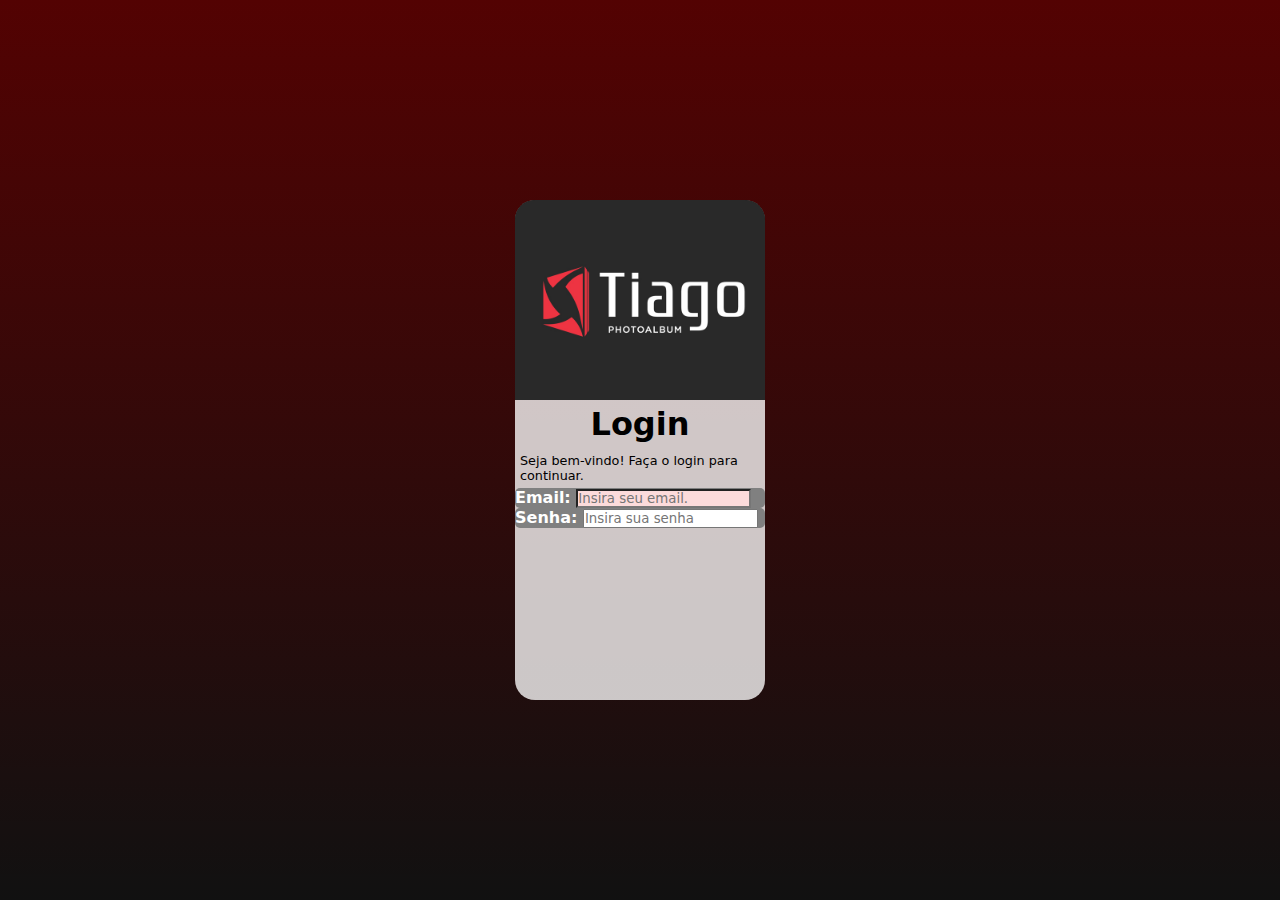
==== login.html @ 72720b72 "criando projeto" ====
<!DOCTYPE html>
<html lang="Pt-br">
<head>
    <meta charset="UTF-8">
    <meta name="viewport" content="width=device-width, initial-scale=1.0">
    <title>Tiago PhotoAlbum</title>
    <link rel="shortcut icon" href="imagens/favicon.ico" type="image/x-icon">
    <link rel="stylesheet" href="estilos/main.css">
    <link rel="stylesheet" href="estilos/mediaq.css">
</head>
<body>
    <section>
        <div id="imagem">

        </div>

        <div id="login">

            <h1>Login</h1>
            <p>Seja bem-vindo! Faça o login para continuar.</p>

            <div class="email">

                <label for="iemail">Email:</label>
                <input type="email" name="email" id="iemail" required placeholder="Insira seu email." >

            </div>


            <div id="asenha" class="email">
                <label for="isenha">Senha:</label>
                <input type="password" name="senha" id="isenha" required minlength="6" maxlength="20" placeholder="Insira sua senha">
            </div>
        






        </div>
    </section>
    
</body>
</html>
---- estilos/main.css ----
@charset "UTF-8";

*{
    font-family: system-ui, -apple-system, BlinkMacSystemFont, 'Segoe UI', Roboto, Oxygen, Ubuntu, Cantarell, 'Open Sans', 'Helvetica Neue', sans-serif;

    margin: 0px;
    padding: 0px;
}

html{
    height: 100vh;
    width: 100vw;
    background-image: linear-gradient(to bottom,rgb(83, 2, 2), rgba(0, 0, 0, 0.932));
    position: relative;
}

section{

    background-color: rgba(255, 255, 255, 0.774);
    border-radius: 20px;
    width: 250px;
    height: 500px;
    overflow: hidden;
    

    position: absolute;
    top: 50%;
    left: 50%;

    transform: translate(-50%,-50%);



}
div#imagem{
    display: block;
    background-color: #000000;
    background-image: url(../imagens/Logo.jpg);
    height: 200px;
    background-size: cover;
    background-repeat: no-repeat;
    background-position: center center;

}

div#login h1{
    text-align: center;
    padding: 5px;
    color: black;
}
div#login p{
    font-size: 0.8em;
    padding: 5px;
}
div.email{
    background-color: gray;
    color: white;
    font-weight: bold;
    border-radius: 5px;
    height: 100%;
}


div.email input[type=email]{

    background-color: rgb(252, 219, 219);
    
}
---- estilos/mediaq.css ----
@charset "UTF-8";
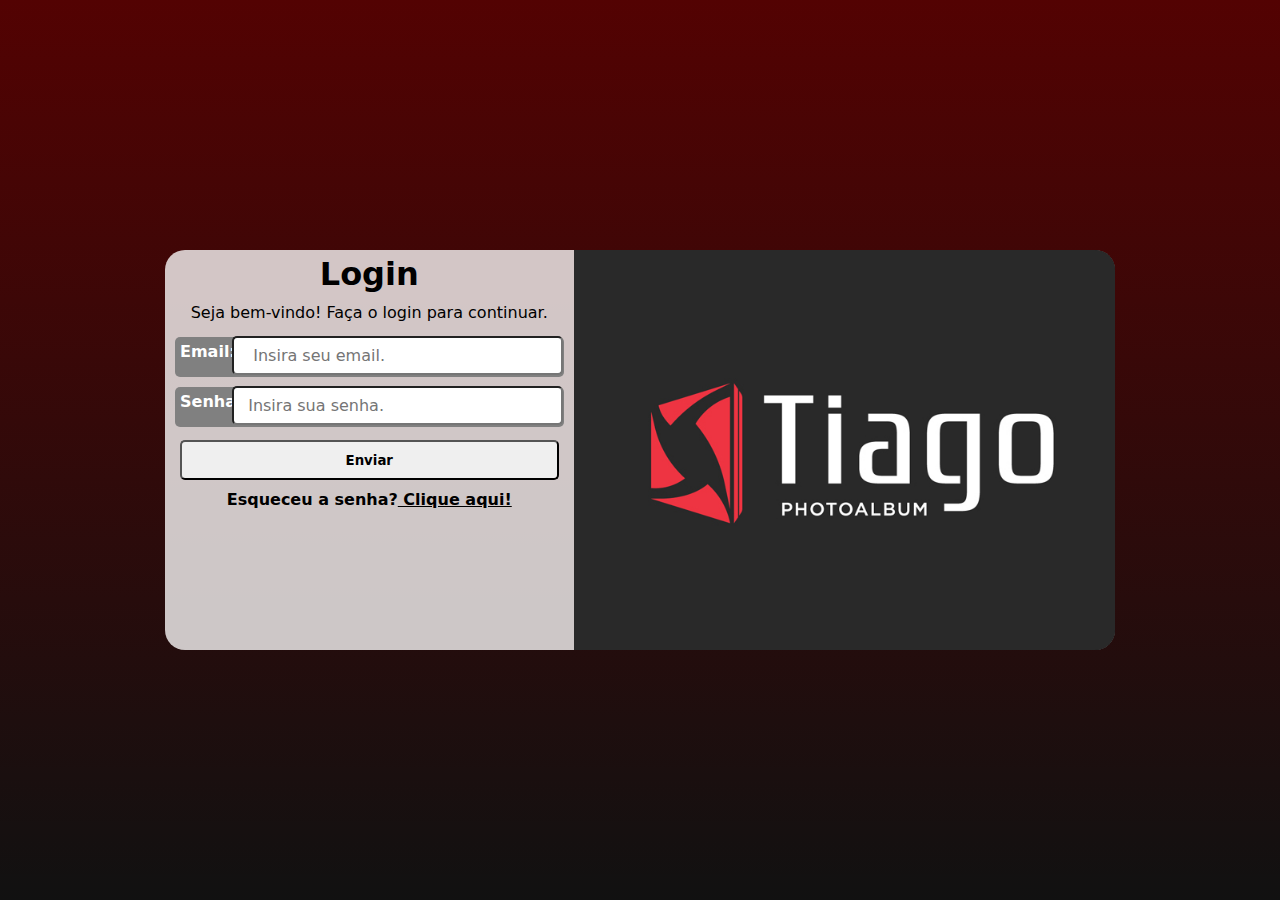
==== commit f9fdc546: "tela pronta" ====
--- a/login.html
+++ b/login.html
@@ -19,19 +19,23 @@
             <h1>Login</h1>
             <p>Seja bem-vindo! Faça o login para continuar.</p>
 
-            <div class="email">
+            <form action="cadastro.php" method="post" autocomplete="on">
+                <div class="email">
+                    <label for="iemail">Email:</label>
+                    <input class="scrr" type="email" name="email" id="iemail" required placeholder="   Insira seu email."  autocomplete="email">
+                </div>
+                <div id="asenha" class="email">
+                    <label for="isenha">Senha:</label>
+                    <input class="scrr" type="password" name="senha" id="isenha" required minlength="6" maxlength="15" placeholder="  Insira sua senha." autocomplete="current-password"> 
 
-                <label for="iemail">Email:</label>
-                <input type="email" name="email" id="iemail" required placeholder="Insira seu email." >
+                    <input  type="submit" value="Enviar"> 
+                    <p>Esqueceu a senha?<a href="#">  Clique aqui!</a></p>
+                </div>
+                
 
-            </div>
+                
 
-
-            <div id="asenha" class="email">
-                <label for="isenha">Senha:</label>
-                <input type="password" name="senha" id="isenha" required minlength="6" maxlength="20" placeholder="Insira sua senha">
-            </div>
-        
+            </form>
 
 
 
--- a/estilos/main.css
+++ b/estilos/main.css
@@ -51,6 +51,7 @@
 div#login p{
     font-size: 0.8em;
     padding: 5px;
+    text-align: center;
 }
 div.email{
     background-color: gray;
@@ -58,16 +59,52 @@
     font-weight: bold;
     border-radius: 5px;
     height: 100%;
+    margin: 10px;
+    padding: 5px;
+    height: 30px;
 }
 
 
-div.email input[type=email]{
+div.email input.scrr{
+       background-color: white;
+       font-size: 1em;
+       height: 90%;
+       width: calc(100% - 60px);
+       border-radius: 5px;
+       padding: 4px;
+       
 
-    background-color: rgb(252, 219, 219);
-    
+      position: relative;
+        transform: translate(52px, -25px);
+        
+        
+    }
+
+form input[type=submit] {
+    display: block;
+    width: 100%;
+    height: 40px;
+    margin-top: -10px;
+    margin-bottom: 5px;
+    border-radius: 5px;
+    cursor: pointer;
+    font-weight: bold;
+   
 }
-
-
+form input[type=submit]:hover{
+    background-color: rgb(49, 49, 49);
+    color: white;
+}
+div#asenha p{
+    color: black;
+} 
+div#asenha a{
+    text-decoration: underline;
+    color: black;
+}
+div#asenha a:hover{
+    color:rgb(83, 2, 2) ;
+}
 
     
     --- a/estilos/mediaq.css
+++ b/estilos/mediaq.css
@@ -1 +1,52 @@
-@charset "UTF-8";+@charset "UTF-8";
+
+@media screen and (min-width:768px) and (max-width:992px) {
+
+    section{
+        height: 400px;
+        width: 80vw;
+    }
+    
+    section div#imagem{
+       background-image: url(../imagens/aaaaa.jpg);
+       background-position: center center;
+       
+        float: left;
+        width: 30%;
+        height: 100%;
+    }
+    section div#login{
+        float: right;
+        width: 70%;
+    }
+}
+
+@media screen and (min-width:992px){
+
+    section{
+        height: 400px;
+        width: 950px;
+    }
+    
+    section div#imagem{
+       background-image: url(../imagens/Logo.jpg);
+       background-position: center center;
+       background-size: cover;
+       background-repeat: no-repeat;
+       
+        float: right;
+        width: 57%;
+        height: 100%;
+    }
+    section div#login{
+        float: left;
+        width: 43%;
+        
+    }
+    div#login h1{
+        font-size: 2em;
+    }
+    div#login p{
+        font-size: 1em;
+    }
+}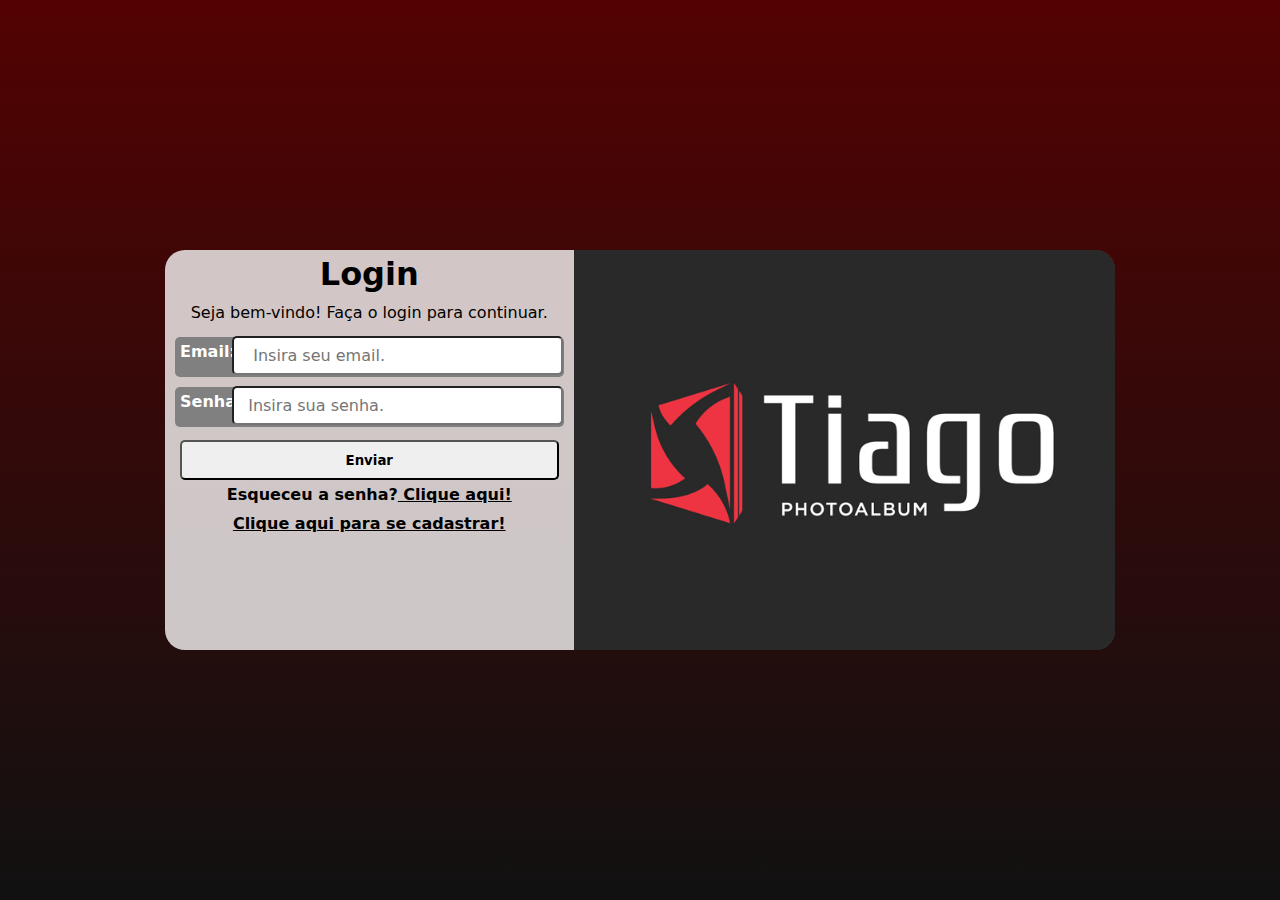
==== commit df275a0c: "alterações" ====
--- a/login.html
+++ b/login.html
@@ -30,6 +30,7 @@
 
                     <input  type="submit" value="Enviar"> 
                     <p>Esqueceu a senha?<a href="#">  Clique aqui!</a></p>
+                    <p><a href="#"> Clique aqui para se cadastrar!</a></p>
                 </div>
                 
 
--- a/estilos/main.css
+++ b/estilos/main.css
@@ -85,7 +85,6 @@
     width: 100%;
     height: 40px;
     margin-top: -10px;
-    margin-bottom: 5px;
     border-radius: 5px;
     cursor: pointer;
     font-weight: bold;
@@ -101,6 +100,7 @@
 div#asenha a{
     text-decoration: underline;
     color: black;
+    
 }
 div#asenha a:hover{
     color:rgb(83, 2, 2) ;
--- a/estilos/mediaq.css
+++ b/estilos/mediaq.css
@@ -3,7 +3,7 @@
 @media screen and (min-width:768px) and (max-width:992px) {
 
     section{
-        height: 400px;
+        height: 300px;
         width: 80vw;
     }
     
